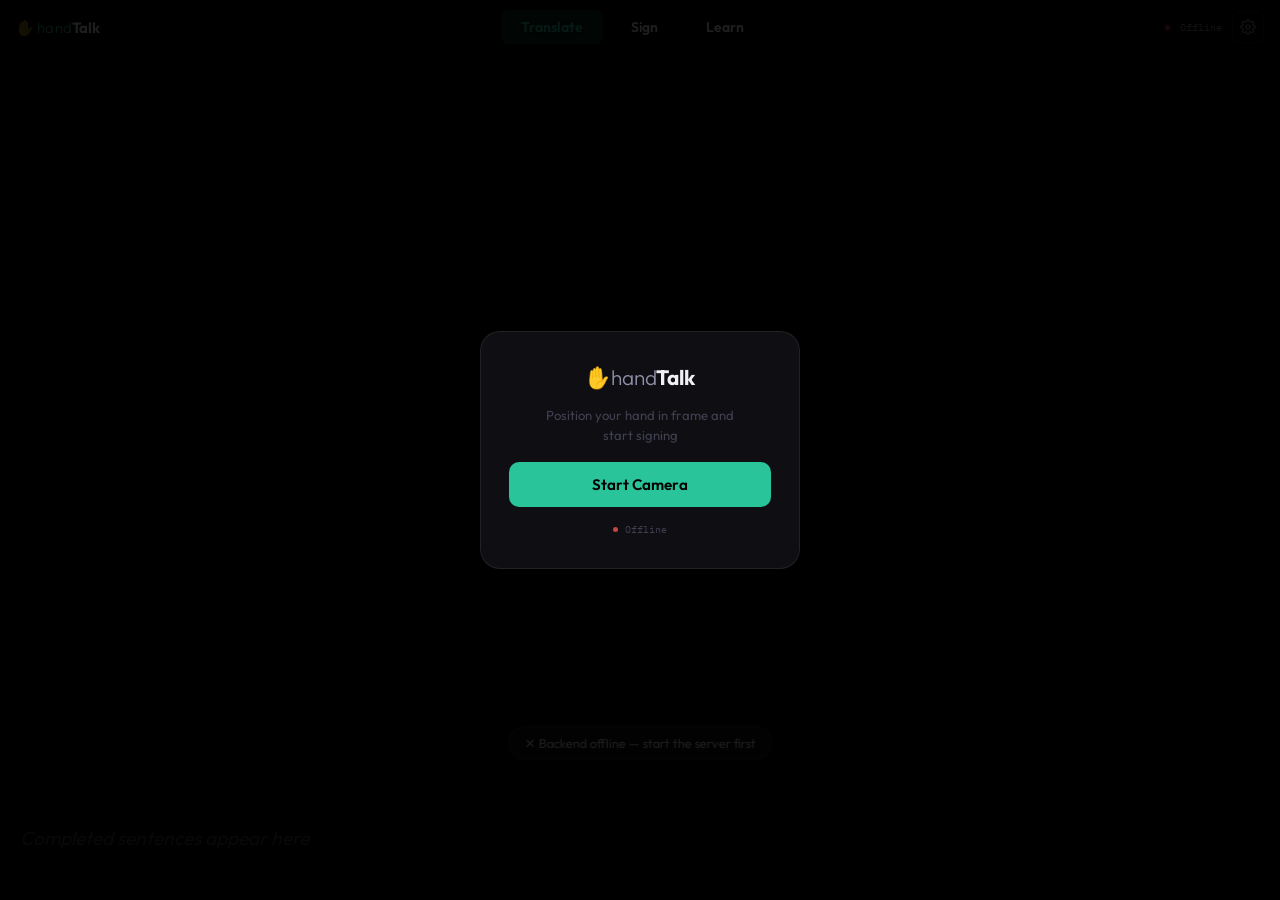
==== frontend/index.html @ cb53574f "Add debug overlay showing live model output (top5, gate, margin) Adds a small fixed panel that appea" ====
<!DOCTYPE html>
<html lang="en">
<head>
  <meta charset="UTF-8" />
  <meta name="viewport" content="width=device-width, initial-scale=1.0, viewport-fit=cover" />
  <meta name="mobile-web-app-capable" content="yes" />
  <meta name="apple-mobile-web-app-capable" content="yes" />
  <meta name="apple-mobile-web-app-status-bar-style" content="black-translucent" />
  <meta name="theme-color" content="#000000" />
  <link rel="icon" href="data:," />
  <title>ASL Translate</title>
  <link rel="preconnect" href="https://fonts.googleapis.com" />
  <link rel="preconnect" href="https://fonts.gstatic.com" crossorigin />
  <link href="https://fonts.googleapis.com/css2?family=IBM+Plex+Mono:wght@400;500&family=Outfit:wght@400;500;600;700&display=swap" rel="stylesheet" />
  <link rel="stylesheet" href="style.css" />
</head>
<body>

  <video id="video" autoplay muted playsinline></video>
  <canvas id="overlay"></canvas>

  <div class="start-screen" id="startScreen">
    <div class="start-inner">
      <div class="start-logo">✋hand<strong>Talk</strong></div>
      <p class="start-hint">Position your hand in frame and start signing</p>
      <button class="start-btn" id="btnStart">
        <span class="btn-label">Start Camera</span>
      </button>
      <div class="start-status">
        <span class="sdot" id="statusDot"></span>
        <span id="statusText">Checking backend…</span>
      </div>
    </div>
  </div>

<div class="top-bar" id="topBar">
  <div class="top-logo">✋ <span>hand</span><strong>Talk</strong></div>
  
  <!-- Styled Navigation -->
  <div class="nav-links">
    <a href="index.html" class="nav-link active">Translate</a>
    <a href="sign.html"  class="nav-link">Sign</a>
    <a href="learn.html" class="nav-link">Learn</a>
  </div>

  <div class="top-right">
    <span class="sdot" id="topDot"></span>
    <span id="topStatus">—</span>
    <button class="icon-btn" id="btnSettings" title="Settings">
      <svg width="16" height="16" viewBox="0 0 24 24" fill="none" stroke="currentColor" stroke-width="1.8" stroke-linecap="round">
        <circle cx="12" cy="12" r="3"/>
        <path d="M19.4 15a1.65 1.65 0 0 0 .33 1.82l.06.06a2 2 0 0 1-2.83 2.83l-.06-.06a1.65 1.65 0 0 0-1.82-.33 1.65 1.65 0 0 0-1 1.51V21a2 2 0 0 1-4 0v-.09A1.65 1.65 0 0 0 9 19.4a1.65 1.65 0 0 0-1.82.33l-.06.06a2 2 0 0 1-2.83-2.83l.06-.06A1.65 1.65 0 0 0 4.68 15a1.65 1.65 0 0 0-1.51-1H3a2 2 0 0 1 0-4h.09A1.65 1.65 0 0 0 4.6 9a1.65 1.65 0 0 0-.33-1.82l-.06-.06a2 2 0 0 1 2.83-2.83l.06.06A1.65 1.65 0 0 0 9 4.68a1.65 1.65 0 0 0 1-1.51V3a2 2 0 0 1 4 0v.09a1.65 1.65 0 0 0 1 1.51 1.65 1.65 0 0 0 1.82-.33l.06-.06a2 2 0 0 1 2.83 2.83l-.06.06A1.65 1.65 0 0 0 19.4 9a1.65 1.65 0 0 0 1.51 1H21a2 2 0 0 1 0 4h-.09a1.65 1.65 0 0 0-1.51 1z"/>
      </svg>
    </button>
  </div>
</div>

  <div class="hand-ring" id="handRing"></div>

  <div class="sign-display" id="signDisplay">
    <div class="sign-word" id="signWord"></div>
  </div>

  <div class="sentence-bar" id="sentenceBar">
    <div class="sentence-text placeholder" id="sentenceText">Completed sentences appear here</div>
    <div class="sentence-chips" id="sentenceChips"></div>
  </div>

  <div class="controls hidden" id="controls">
    <button class="ctrl-btn" id="btnFlush" disabled>
      <svg width="15" height="15" viewBox="0 0 24 24" fill="none" stroke="currentColor" stroke-width="2" stroke-linecap="round"><polyline points="1 4 1 10 7 10"/><path d="M3.51 15a9 9 0 1 0 .49-4.5"/></svg>
      Flush
    </button>
    <button class="ctrl-btn" id="btnSpeak" disabled>
      <svg width="15" height="15" viewBox="0 0 24 24" fill="none" stroke="currentColor" stroke-width="2" stroke-linecap="round"><polygon points="11 5 6 9 2 9 2 15 6 15 11 19 11 5"/><path d="M15.54 8.46a5 5 0 0 1 0 7.07"/></svg>
      Speak
    </button>
    <button class="ctrl-btn ctrl-btn--clear" id="btnClear">
      <svg width="15" height="15" viewBox="0 0 24 24" fill="none" stroke="currentColor" stroke-width="2" stroke-linecap="round"><polyline points="3 6 5 6 21 6"/><path d="M19 6l-1 14H6L5 6"/><path d="M10 11v6M14 11v6"/></svg>
      Clear
    </button>
  </div>

  <div class="settings-panel" id="settingsPanel">
    <div class="settings-inner">
      <div class="settings-title">Settings</div>
            <div class="setting-row">
        <span class="setting-label">Confidence</span>
        <input type="range" id="confThresh" min="10" max="90" value="60" />
        <span class="setting-val" id="confThreshVal">60%</span>
      </div>
      <div class="setting-row">
        <span class="setting-label">Pause flush</span>
        <input type="range" id="pauseThresh" min="8" max="40" value="15" />
        <span class="setting-val" id="pauseThreshVal">1.5s</span>
      </div>
      <div class="setting-row setting-row--url">
        <span class="setting-label">Backend</span>
        <input class="url-input" id="backendUrl" type="text" value="http://localhost:8000"
          autocomplete="off" autocorrect="off" autocapitalize="none" spellcheck="false" />
      </div>
      <div class="model-info" id="modelInfo">Checking…</div>
      <button id="btnDemo" style="background:none;border:none;color:var(--t2);font-size:11px;cursor:pointer;padding:0;margin-bottom:8px;text-decoration:underline;display:block;">run demo</button>
      <button class="settings-close" id="btnSettingsClose">Done</button>
    </div>
  </div>

  <div class="history-panel" id="historyPanel">
    <div class="history-inner">
      <div class="history-title">
        <span>Translation history</span>
        <button class="icon-btn" id="btnHistoryClose">
          <svg width="16" height="16" viewBox="0 0 24 24" fill="none" stroke="currentColor" stroke-width="2" stroke-linecap="round"><line x1="18" y1="6" x2="6" y2="18"/><line x1="6" y1="6" x2="18" y2="18"/></svg>
        </button>
      </div>
      <div class="history-list" id="historyList">
        <div class="history-empty">No translations yet</div>
      </div>
    </div>
  </div>

  <!-- Debug overlay — shows raw model output to help tune thresholds -->
  <div id="debugOverlay" style="
    position:fixed;bottom:80px;right:12px;z-index:300;
    background:rgba(0,0,0,.82);border:1px solid rgba(255,255,255,.12);
    border-radius:10px;padding:10px 14px;font-family:monospace;font-size:11px;
    color:#ccc;min-width:170px;pointer-events:none;display:none;">
    <div style="color:#29c49a;font-weight:bold;margin-bottom:6px">Model output</div>
    <div id="gateLabel" style="color:#f87171;margin-bottom:4px;font-size:10px"></div>
    <div id="marginLabel" style="color:#94a3b8;margin-bottom:6px;font-size:10px"></div>
    <div id="top5Panel" style="display:flex;flex-direction:column;gap:3px"></div>
  </div>

  <canvas id="celebrationCanvas" style="position:fixed;inset:0;pointer-events:none;z-index:200;display:none;"></canvas>
  <div class="toast" id="toast"></div>

  <script src="app.js"></script>
</body>
</html>
---- frontend/style.css ----
/* ── Reset ────────────────────────────────────────── */
*, *::before, *::after { box-sizing: border-box; margin: 0; padding: 0; }

:root {
  --a:      #29c49a;
  --a-dim:  rgba(41,196,154,.12);
  --a-glow: rgba(41,196,154,.22);

  --warn:   #c49029;
  --danger: #c44545;

  --t0: #f0f0f4;
  --t1: #9090a8;
  --t2: #404050;

  --ov-dark:   rgba(8,8,12,.78);
  --ov-mid:    rgba(8,8,12,.62);
  --ov-subtle: rgba(8,8,12,.42);
  --ov-border: rgba(255,255,255,.08);

  --f-sans: 'Outfit', system-ui, sans-serif;
  --f-mono: 'IBM Plex Mono', 'Courier New', monospace;

  --r: 10px;
  --st: env(safe-area-inset-top,    0px);
  --sb: env(safe-area-inset-bottom, 0px);
  --sl: env(safe-area-inset-left,   0px);
  --sr: env(safe-area-inset-right,  0px);

  --ctrl-hide-dur: .35s;
}

html, body {
  width: 100%; height: 100%;
  overflow: hidden;
  background: #000;
  font-family: var(--f-sans);
  color: var(--t0);
  -webkit-tap-highlight-color: transparent;
}

#video {
  position: fixed; inset: 0;
  width: 100%; height: 100%;
  object-fit: cover;
  transform: scaleX(-1);
  will-change: transform;
  z-index: 0;
}

#overlay {
  position: fixed; inset: 0;
  width: 100%; height: 100%;
  pointer-events: none;
  transform: scaleX(-1);
  will-change: transform;
  z-index: 1;
}

.start-screen {
  position: fixed; inset: 0;
  z-index: 100;
  background: rgba(0,0,0,.88);
  display: flex; align-items: center; justify-content: center;
  transition: opacity .4s ease-out;
}
.start-screen.gone { opacity: 0; pointer-events: none; }

.start-inner {
  display: flex; flex-direction: column;
  align-items: center; gap: 16px;
  padding: 32px 28px;
  background: rgba(16,16,22,.9);
  border: 1px solid var(--ov-border);
  border-radius: 20px;
  max-width: 320px; width: 90%;
  backdrop-filter: blur(12px);
  -webkit-backdrop-filter: blur(12px);
}

.start-logo { font-size: 1.3rem; font-weight: 300; letter-spacing: -.01em; color: var(--t1); }
.start-logo strong { font-weight: 700; color: var(--t0); }

.start-hint { font-size: .82rem; color: var(--t2); text-align: center; line-height: 1.5; max-width: 220px; }

.start-btn {
  width: 100%; padding: 13px 0;
  background: var(--a); color: #000;
  border: none; border-radius: var(--r);
  font-family: var(--f-sans); font-weight: 600; font-size: .95rem;
  cursor: pointer; position: relative; overflow: hidden;
  transition: opacity .15s, transform .1s;
}
.start-btn:active { transform: scale(.97); }
.start-btn:disabled { opacity: .35; }

.start-status { display: flex; align-items: center; gap: 7px; font-family: var(--f-mono); font-size: .62rem; color: var(--t2); }

.sdot { width: 5px; height: 5px; border-radius: 50%; background: var(--t2); flex-shrink: 0; transition: background .3s; }
.sdot.ok    { background: var(--a);      }
.sdot.warn  { background: var(--warn);   }
.sdot.error { background: var(--danger); }

.top-bar {
  position: fixed; top: 0; left: 0; right: 0; z-index: 10;
  display: flex; align-items: center; justify-content: space-between;
  padding: calc(10px + var(--st)) calc(16px + var(--sr)) 10px calc(16px + var(--sl));
  background: linear-gradient(to bottom, rgba(0,0,0,.72) 0%, transparent 100%);
  transition: opacity var(--ctrl-hide-dur) ease-out, transform var(--ctrl-hide-dur) ease-out;
}
.top-bar.hidden { opacity: 0; pointer-events: none; transform: translateY(-8px); }

.top-logo { font-size: .92rem; font-weight: 300; letter-spacing: .01em; color: rgba(255,255,255,.6); }
.top-logo strong { font-weight: 700; color: var(--t0); }
.top-logo span   { color: var(--a); }

.top-right { display: flex; align-items: center; gap: 10px; font-family: var(--f-mono); font-size: .62rem; color: var(--t1); }

.icon-btn {
  width: 32px; height: 32px;
  background: var(--ov-mid); border: 1px solid var(--ov-border);
  border-radius: 8px; color: var(--t1);
  display: flex; align-items: center; justify-content: center;
  cursor: pointer; transition: color .15s, background .15s; flex-shrink: 0;
}
.icon-btn:hover { color: var(--t0); background: var(--ov-dark); }
.icon-btn:active { transform: scale(.92); }

.hand-ring {
  position: fixed;
  bottom: calc(80px + var(--sb)); right: calc(18px + var(--sr));
  width: 9px; height: 9px; border-radius: 50%;
  background: var(--a); opacity: 0; z-index: 10;
  transition: opacity .3s; will-change: opacity;
}
.hand-ring.active { opacity: 1; animation: ringPulse 1.8s ease-out infinite; }
@keyframes ringPulse {
  0%   { transform: scale(1);   opacity: 1; }
  60%  { transform: scale(2.4); opacity: 0; }
  100% { transform: scale(1);   opacity: 0; }
}

.sign-display {
  position: fixed; inset: 0;
  display: flex; align-items: center; justify-content: center;
  z-index: 5; pointer-events: none;
}

.sign-word {
  font-family: var(--f-sans); font-weight: 700;
  font-size: clamp(4rem, 14vw, 9rem);
  letter-spacing: -.04em; color: var(--a); line-height: 1;
  text-shadow: 0 0 40px rgba(41,196,154,.3), 0 2px 20px rgba(0,0,0,.8);
  transition: color .15s, opacity .15s; min-height: 1em;
}
.sign-word.dim { color: rgba(255,255,255,.12); text-shadow: none; }
.sign-word.pop { animation: wordPop .2s ease-out; }
@keyframes wordPop {
  0%   { transform: scale(.88); opacity: 0; }
  60%  { transform: scale(1.04); }
  100% { transform: scale(1);    opacity: 1; }
}

.sentence-bar {
  position: fixed; bottom: 0; left: 0; right: 0; z-index: 10;
  padding: 20px calc(20px + var(--sr)) calc(16px + var(--sb)) calc(20px + var(--sl));
  background: linear-gradient(to top, rgba(0,0,0,.82) 0%, rgba(0,0,0,.5) 60%, transparent 100%);
  display: flex; flex-direction: column; gap: 8px;
}

.sentence-text {
  font-size: clamp(.95rem, 2.5vw, 1.2rem); font-weight: 500;
  color: var(--t0); line-height: 1.45; min-height: 1.5em; transition: opacity .2s;
}
.sentence-text.placeholder { color: var(--t2); font-weight: 400; font-style: italic; }

.sentence-chips { display: flex; flex-wrap: wrap; gap: 5px; min-height: 22px; }
.s-chip {
  padding: 2px 9px;
  background: rgba(255,255,255,.08); border: 1px solid rgba(255,255,255,.1);
  border-radius: 12px; font-family: var(--f-mono); font-size: .62rem; color: var(--t1);
  animation: chipIn .18s cubic-bezier(.34,1.4,.64,1);
}
.s-chip.new { background: var(--a-dim); border-color: rgba(41,196,154,.25); color: var(--a); }
@keyframes chipIn { from { opacity: 0; transform: scale(.75); } to { opacity: 1; transform: scale(1); } }

.controls {
  position: fixed; bottom: calc(72px + var(--sb)); right: calc(16px + var(--sr));
  z-index: 15; display: flex; flex-direction: column; gap: 8px;
  transition: opacity var(--ctrl-hide-dur) ease-out, transform var(--ctrl-hide-dur) ease-out;
}
.controls.hidden { opacity: 0; pointer-events: none; transform: translateX(12px); }

.ctrl-btn {
  display: flex; align-items: center; gap: 7px;
  padding: 10px 14px; background: var(--ov-dark);
  border: 1px solid var(--ov-border); border-radius: var(--r);
  color: var(--t1); font-family: var(--f-sans); font-size: .8rem; font-weight: 500;
  cursor: pointer; white-space: nowrap;
  backdrop-filter: blur(8px); -webkit-backdrop-filter: blur(8px);
  transition: color .15s, border-color .15s, transform .1s;
}
.ctrl-btn:hover { color: var(--t0); border-color: rgba(255,255,255,.15); }
.ctrl-btn:active { transform: scale(.95); }
.ctrl-btn:disabled { opacity: .25; cursor: not-allowed; }
.ctrl-btn--clear:hover { color: var(--danger); border-color: rgba(196,69,69,.3); }

.settings-panel {
  position: fixed; inset: 0; z-index: 50;
  background: rgba(0,0,0,.7);
  display: flex; align-items: flex-end; justify-content: center;
  opacity: 0; pointer-events: none; transition: opacity .25s;
  backdrop-filter: blur(4px); -webkit-backdrop-filter: blur(4px);
}
.settings-panel.open { opacity: 1; pointer-events: auto; }

.settings-inner {
  width: 100%; max-width: 480px; background: #111118;
  border: 1px solid var(--ov-border); border-radius: 20px 20px 0 0;
  padding: 20px 22px calc(20px + var(--sb));
  display: flex; flex-direction: column; gap: 16px;
  transform: translateY(20px); transition: transform .25s;
}
.settings-panel.open .settings-inner { transform: translateY(0); }

.settings-title { font-size: .72rem; font-family: var(--f-mono); letter-spacing: .1em; text-transform: uppercase; color: var(--t2); }

.setting-row { display: flex; align-items: center; gap: 12px; }
.setting-label { font-size: .8rem; color: var(--t1); width: 78px; flex-shrink: 0; }
.setting-row input[type=range] { flex: 1; accent-color: var(--a); cursor: pointer; }
.setting-val { font-family: var(--f-mono); font-size: .68rem; color: var(--a); min-width: 36px; text-align: right; }

.setting-row--url { flex-direction: column; align-items: stretch; gap: 6px; }
.setting-row--url .setting-label { width: auto; }
.url-input {
  width: 100%; background: #0d0d10;
  border: 1px solid rgba(255,255,255,.1); border-radius: 7px;
  color: var(--t0); font-family: var(--f-mono); font-size: .78rem;
  padding: 9px 12px; outline: none; transition: border-color .15s;
}
.url-input:focus { border-color: rgba(41,196,154,.35); }

.model-info { font-family: var(--f-mono); font-size: .66rem; color: var(--t2); line-height: 1.8; white-space: pre-line; }

.settings-close {
  width: 100%; padding: 12px; background: var(--a); color: #000;
  border: none; border-radius: var(--r);
  font-family: var(--f-sans); font-weight: 600; font-size: .9rem;
  cursor: pointer; transition: opacity .15s;
}
.settings-close:active { opacity: .8; }

.history-panel {
  position: fixed; inset: 0; z-index: 50;
  background: rgba(0,0,0,.7);
  display: flex; align-items: flex-end; justify-content: center;
  opacity: 0; pointer-events: none; transition: opacity .25s;
  backdrop-filter: blur(4px); -webkit-backdrop-filter: blur(4px);
}
.history-panel.open { opacity: 1; pointer-events: auto; }

.history-inner {
  width: 100%; max-width: 480px; max-height: 70vh; background: #111118;
  border: 1px solid var(--ov-border); border-radius: 20px 20px 0 0;
  padding: 18px 20px calc(18px + var(--sb));
  display: flex; flex-direction: column; gap: 14px;
  transform: translateY(20px); transition: transform .25s;
}
.history-panel.open .history-inner { transform: translateY(0); }

.history-title {
  display: flex; align-items: center; justify-content: space-between;
  font-size: .72rem; font-family: var(--f-mono); letter-spacing: .1em; text-transform: uppercase; color: var(--t2);
}

.history-list { overflow-y: auto; display: flex; flex-direction: column; gap: 8px; flex: 1; min-height: 0; }
.history-list::-webkit-scrollbar { width: 2px; }
.history-list::-webkit-scrollbar-thumb { background: var(--t2); border-radius: 1px; }
.history-empty { font-size: .8rem; color: var(--t2); font-style: italic; text-align: center; padding: 20px 0; }

.h-card {
  background: rgba(255,255,255,.04); border: 1px solid var(--ov-border);
  border-left: 1px solid var(--a); border-radius: 8px; padding: 10px 12px;
  animation: cardIn .22s ease-out;
}
@keyframes cardIn { from { opacity: 0; transform: translateY(6px); } to { opacity: 1; transform: translateY(0); } }
.h-card-text { font-size: .9rem; font-weight: 500; line-height: 1.4; }
.h-card-meta { margin-top: 4px; font-family: var(--f-mono); font-size: .58rem; color: var(--t2); }
.h-card-gloss { color: rgba(41,196,154,.5); }

.toast {
  position: fixed; bottom: calc(140px + var(--sb));
  left: 50%; transform: translateX(-50%) translateY(10px);
  background: rgba(20,20,28,.92); border: 1px solid var(--ov-border);
  color: var(--t0); padding: 8px 16px; border-radius: 20px; font-size: .8rem;
  opacity: 0; transition: opacity .2s ease-out, transform .2s ease-out;
  pointer-events: none; z-index: 99;
  white-space: nowrap; max-width: calc(100vw - 32px); text-align: center;
  backdrop-filter: blur(8px); -webkit-backdrop-filter: blur(8px);
}
.toast.show { opacity: 1; transform: translateX(-50%) translateY(0); }

.ripple {
  position: absolute; border-radius: 50%;
  background: rgba(0,0,0,.18); transform: scale(0);
  animation: ripple .45s ease-out forwards; pointer-events: none;
}
@keyframes ripple { to { transform: scale(4); opacity: 0; } }


@media (prefers-reduced-motion: reduce) {
  .sign-word.pop, .hand-ring.active, .s-chip, .h-card { animation: none; }
  .hand-ring.active { opacity: 1; }
}

@media (min-width: 768px) {
  .controls {
    flex-direction: row; bottom: calc(80px + var(--sb));
    right: auto; left: 50%; transform: translateX(-50%);
  }
  .controls.hidden { transform: translateX(-50%) translateY(12px); }
  .sign-word { font-size: clamp(5rem, 10vw, 11rem); }
}


/* ── Top Navigation Links – Strong & Visible over camera ───────────────────── */
.top-bar {
  background: linear-gradient(
    to bottom,
    rgba(0, 0, 0, 0.85) 0%,
    rgba(0, 0, 0, 0.65) 50%,
    rgba(0, 0, 0, 0.25) 100%
  ) !important;
  backdrop-filter: blur(14px);
  -webkit-backdrop-filter: blur(14px);
}

.nav-links {
  display: flex;
  align-items: center;
  gap: 8px;
  margin: 0 16px;
}

.nav-link {
  display: inline-flex;
  align-items: center;
  justify-content: center;
  padding: 8px 20px;
  font-size: 14px;
  font-weight: 600;
  color: #fff;
  text-decoration: none;
  border-radius: 8px;
  text-shadow: 0 2px 8px rgba(0, 0, 0, 0.9);
  transition: all 0.2s ease;
}

.nav-link:hover {
  background: rgba(255, 255, 255, 0.15);
  color: #fff;
}

.nav-link.active {
  color: #29c49a;
  background: rgba(41, 196, 154, 0.22);
  font-weight: 700;
}

/* Mobile friendly */
@media (max-width: 680px) {
  .nav-links { gap: 4px; }
  .nav-link { padding: 6px 14px; font-size: 13px; }
}
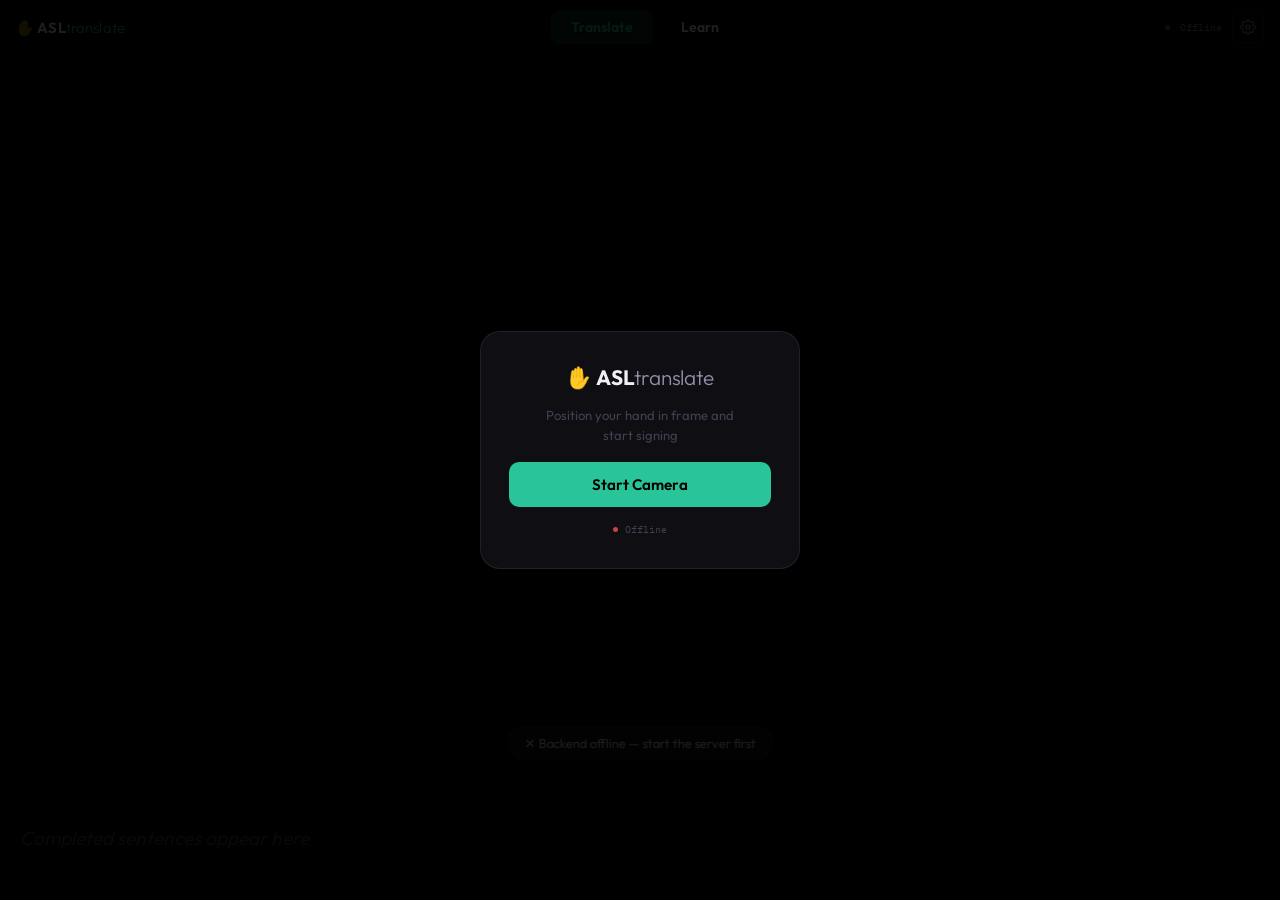
==== commit 2d3db160: "Merge 22ed4219025beed1c3a82b7257b7c55d1f0905eb into 8f0b036b64173c37d7ae54b6e265c8fe65fde816" ====
--- a/frontend/index.html
+++ b/frontend/index.html
@@ -21,7 +21,7 @@
 
   <div class="start-screen" id="startScreen">
     <div class="start-inner">
-      <div class="start-logo">✋hand<strong>Talk</strong></div>
+      <div class="start-logo">✋ <strong>ASL</strong>translate</div>
       <p class="start-hint">Position your hand in frame and start signing</p>
       <button class="start-btn" id="btnStart">
         <span class="btn-label">Start Camera</span>
@@ -34,12 +34,11 @@
   </div>
 
 <div class="top-bar" id="topBar">
-  <div class="top-logo">✋ <span>hand</span><strong>Talk</strong></div>
+  <div class="top-logo">✋ <strong>ASL</strong><span>translate</span></div>
   
   <!-- Styled Navigation -->
   <div class="nav-links">
     <a href="index.html" class="nav-link active">Translate</a>
-    <a href="sign.html"  class="nav-link">Sign</a>
     <a href="learn.html" class="nav-link">Learn</a>
   </div>
 
@@ -84,10 +83,10 @@
   <div class="settings-panel" id="settingsPanel">
     <div class="settings-inner">
       <div class="settings-title">Settings</div>
-            <div class="setting-row">
+      <div class="setting-row">
         <span class="setting-label">Confidence</span>
-        <input type="range" id="confThresh" min="10" max="90" value="60" />
-        <span class="setting-val" id="confThreshVal">60%</span>
+        <input type="range" id="confThresh" min="10" max="90" value="50" />
+        <span class="setting-val" id="confThreshVal">50%</span>
       </div>
       <div class="setting-row">
         <span class="setting-label">Pause flush</span>
@@ -100,7 +99,6 @@
           autocomplete="off" autocorrect="off" autocapitalize="none" spellcheck="false" />
       </div>
       <div class="model-info" id="modelInfo">Checking…</div>
-      <button id="btnDemo" style="background:none;border:none;color:var(--t2);font-size:11px;cursor:pointer;padding:0;margin-bottom:8px;text-decoration:underline;display:block;">run demo</button>
       <button class="settings-close" id="btnSettingsClose">Done</button>
     </div>
   </div>
@@ -119,18 +117,6 @@
     </div>
   </div>
 
-  <!-- Debug overlay — shows raw model output to help tune thresholds -->
-  <div id="debugOverlay" style="
-    position:fixed;bottom:80px;right:12px;z-index:300;
-    background:rgba(0,0,0,.82);border:1px solid rgba(255,255,255,.12);
-    border-radius:10px;padding:10px 14px;font-family:monospace;font-size:11px;
-    color:#ccc;min-width:170px;pointer-events:none;display:none;">
-    <div style="color:#29c49a;font-weight:bold;margin-bottom:6px">Model output</div>
-    <div id="gateLabel" style="color:#f87171;margin-bottom:4px;font-size:10px"></div>
-    <div id="marginLabel" style="color:#94a3b8;margin-bottom:6px;font-size:10px"></div>
-    <div id="top5Panel" style="display:flex;flex-direction:column;gap:3px"></div>
-  </div>
-
   <canvas id="celebrationCanvas" style="position:fixed;inset:0;pointer-events:none;z-index:200;display:none;"></canvas>
   <div class="toast" id="toast"></div>
 
